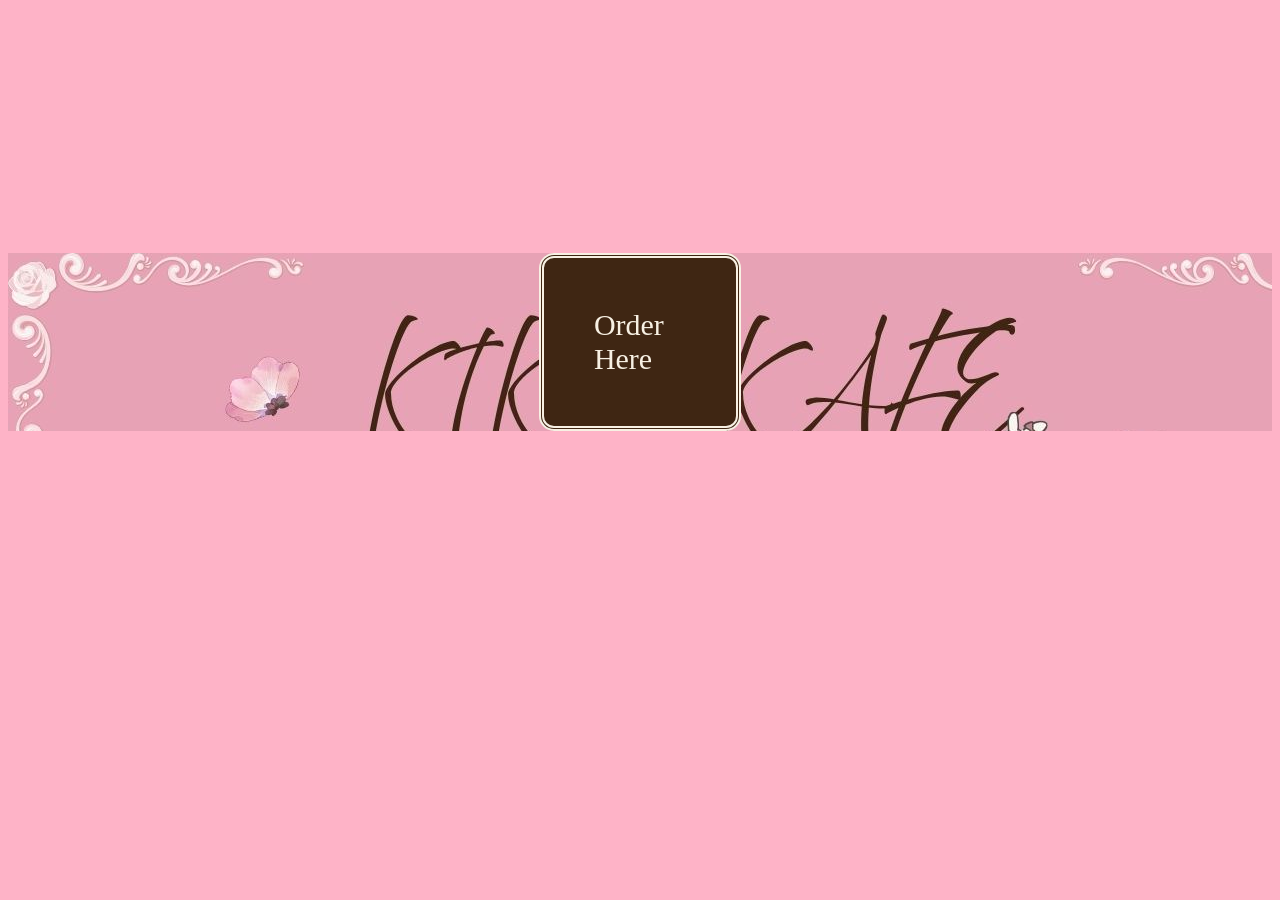
==== index.html @ 6c26b9e4 "Jul 21, 2026, 12:01 AM" ====
<!DOCTYPE html>
<html>
<head>
<title>KIKI'S CAFE</title>
<link href="style.css" rel="stylesheet">
<link rel="icon" type="png" href="Images/icon.webp">
</head>
<body>

<main>
<div class="homepage">
<div class="button">
    <a href="orderpage.html">Order Here</a>
</div>
</div>
</main>

</body>
</html>
---- style.css ----
html, body{
    background-color: #feb3c7;
}


.button {
    background-color: #3F2613;
    padding: 50px;
    align-items: center;
    justify-items: center;
    border-radius: 15px;
    border: 5px double #f7f0e3;
    margin-left: 42%;
    margin-right: 42%;
    margin-top: 20%;

}

.button a {
    color:#f7f0e3;
    font-size: 30px;
    text-decoration: none;
    
    font-family: Cambria, Cochin, Georgia, Times, 'Times New Roman', serif;
}

header {
    background-color: #A98360;
    padding: 20px;
}

.header {
    justify-items: center;
    align-items: center;
}

.header h1 {
    font-family:system-ui, -apple-system, BlinkMacSystemFont, 'Segoe UI', Roboto, Oxygen, Ubuntu, Cantarell, 'Open Sans', 'Helvetica Neue', sans-serif;
    font-size: 30px;
    color:#feb3c7
}

.container {
    display: grid;
    grid-template-columns:repeat(3, minmax(250px, 1fr));

}

.menu {
    grid-column: 1 / span 2 ;
}
.menu img { 
    width: 100%;
    height: auto;
}

.system {
     margin: 20px;
     font-family: Georgia, 'Times New Roman', Times, serif;
     font-size: 15px;
}
.homepage {
    background-image: url(Images/homepage-bg.jpg);
}
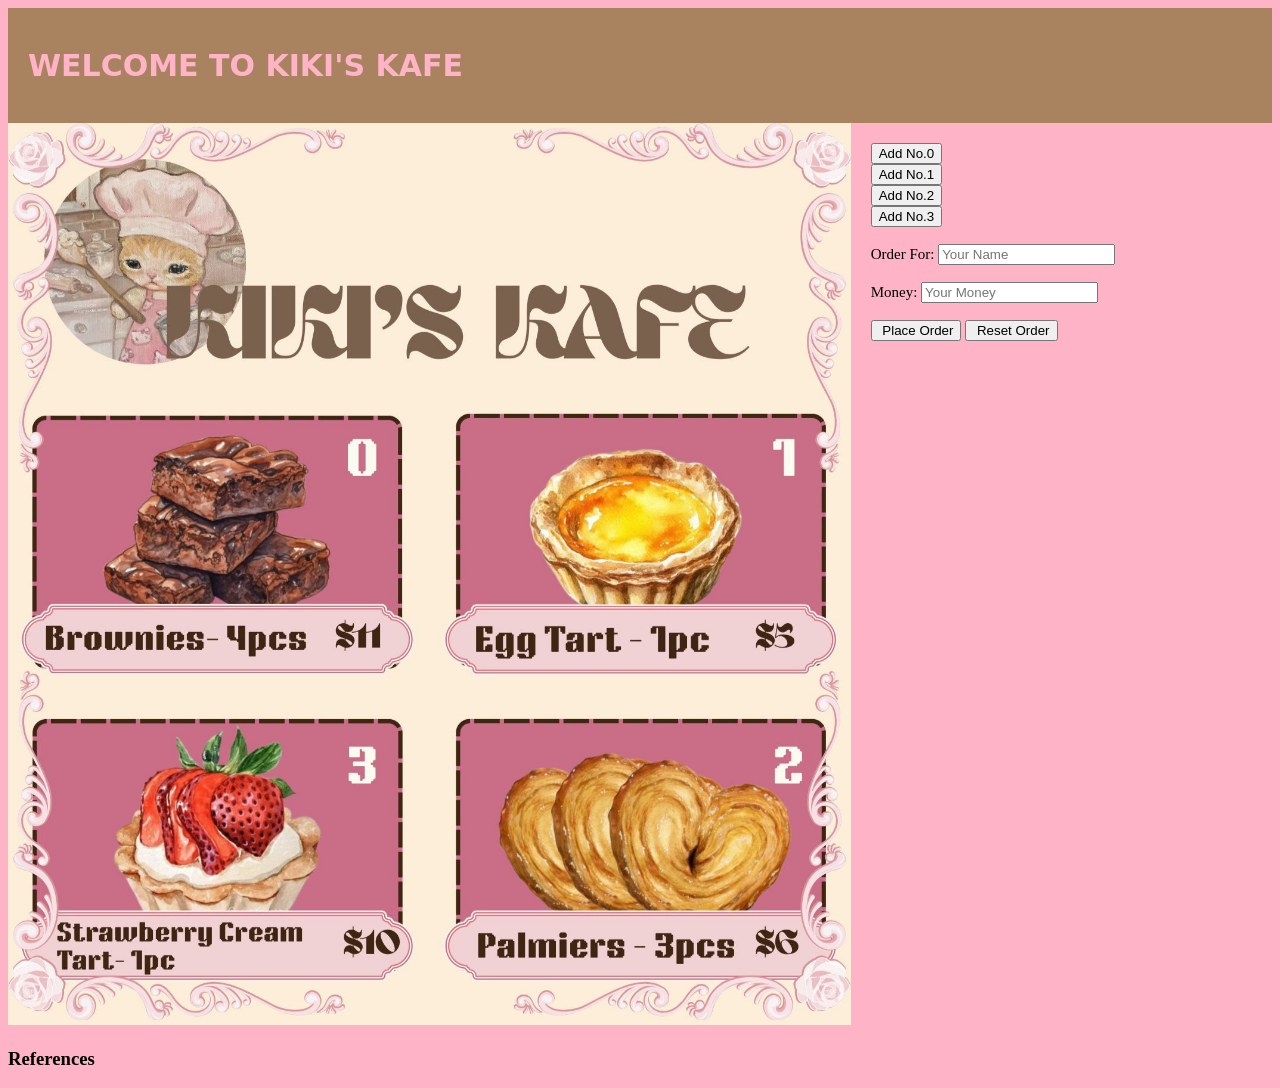
==== commit 3ced6f9a: "Jul 23, 2026, 9:29 PM" ====
--- a/index.html
+++ b/index.html
@@ -1,20 +1,70 @@
 <!DOCTYPE html>
 <html>
 <head>
-<title>KIKI'S CAFE</title>
+<title>KIKI'S KAFE</title>
 <link href="style.css" rel="stylesheet">
 <link rel="icon" type="png" href="Images/icon.webp">
 </head>
 <body>
 
+<header>
+   <div class="header">
+      <h1>WELCOME TO KIKI'S KAFE</h1>
+   </div>
+</header>
+
 <main>
-<div class="homepage">
-<div class="button">
-    <a href="orderpage.html">Order Here</a>
-</div>
-</div>
+<div class="container">
+<!--displays the menu picture for the user-->
+ <div class="menu">
+    <img src="Images/menu.jpg"> 
+ </div>
+
+ <div class="system">
+
+<!--buttons to add items into the users order-->
+<button onclick="getFormInput('Brownies', 11)"> Add No.0</button><br>
+<button onclick="getFormInput('Egg Tart', 5)"> Add No.1</button><br>
+<button onclick="getFormInput('Palmiers', 10)"> Add No.2</button><br>
+<button onclick="getFormInput('Strawberry Cream Tart', 6)"> Add No.3</button>
+<br>
+<br>
+
+<form onsubmit="return false;">
+<!--Items that the user adds will be listed with price as they order-->
+<div id="userOrder"></div>
+<div id="userTotal"></div>
+<!--where the user will put a name for their order-->
+<label for="nameField">Order For:</label>
+   <input type="text" id="nameField" name="formName" placeHolder="Your Name">
+<br>
+<br>
+<!--where user will put in their money so the program can determine if they have enough or not-->
+<label for="moneyField">Money:</label>
+   <input type="text" id="moneyField" name="formMoney" placeHolder="Your Money">
+<br>
+<br>
+<!--button for the user to submit their order to receive a receipt-->
+   <input type="button" onclick="placeOrder()" value=" Place Order">
+<!--button for if the user wants to reset/start over with their order-->
+   <input type="button" onclick="resetOrder()" value=" Reset Order">
+<!--where the users receipt will be displayed-->
+<div id="receiptOutput"></div>
+</form>
+
+
 </main>
 
+<footer>
+ <div class="footer">
+   <h3>References</h3>
+</div>
+</footer>
+
+
+
+
+<script src="script.js"></script>
 </body>
 </html>
 
--- a/style.css
+++ b/style.css
@@ -59,6 +59,4 @@
      font-family: Georgia, 'Times New Roman', Times, serif;
      font-size: 15px;
 }
-.homepage {
-    background-image: url(Images/homepage-bg.jpg);
-}
+
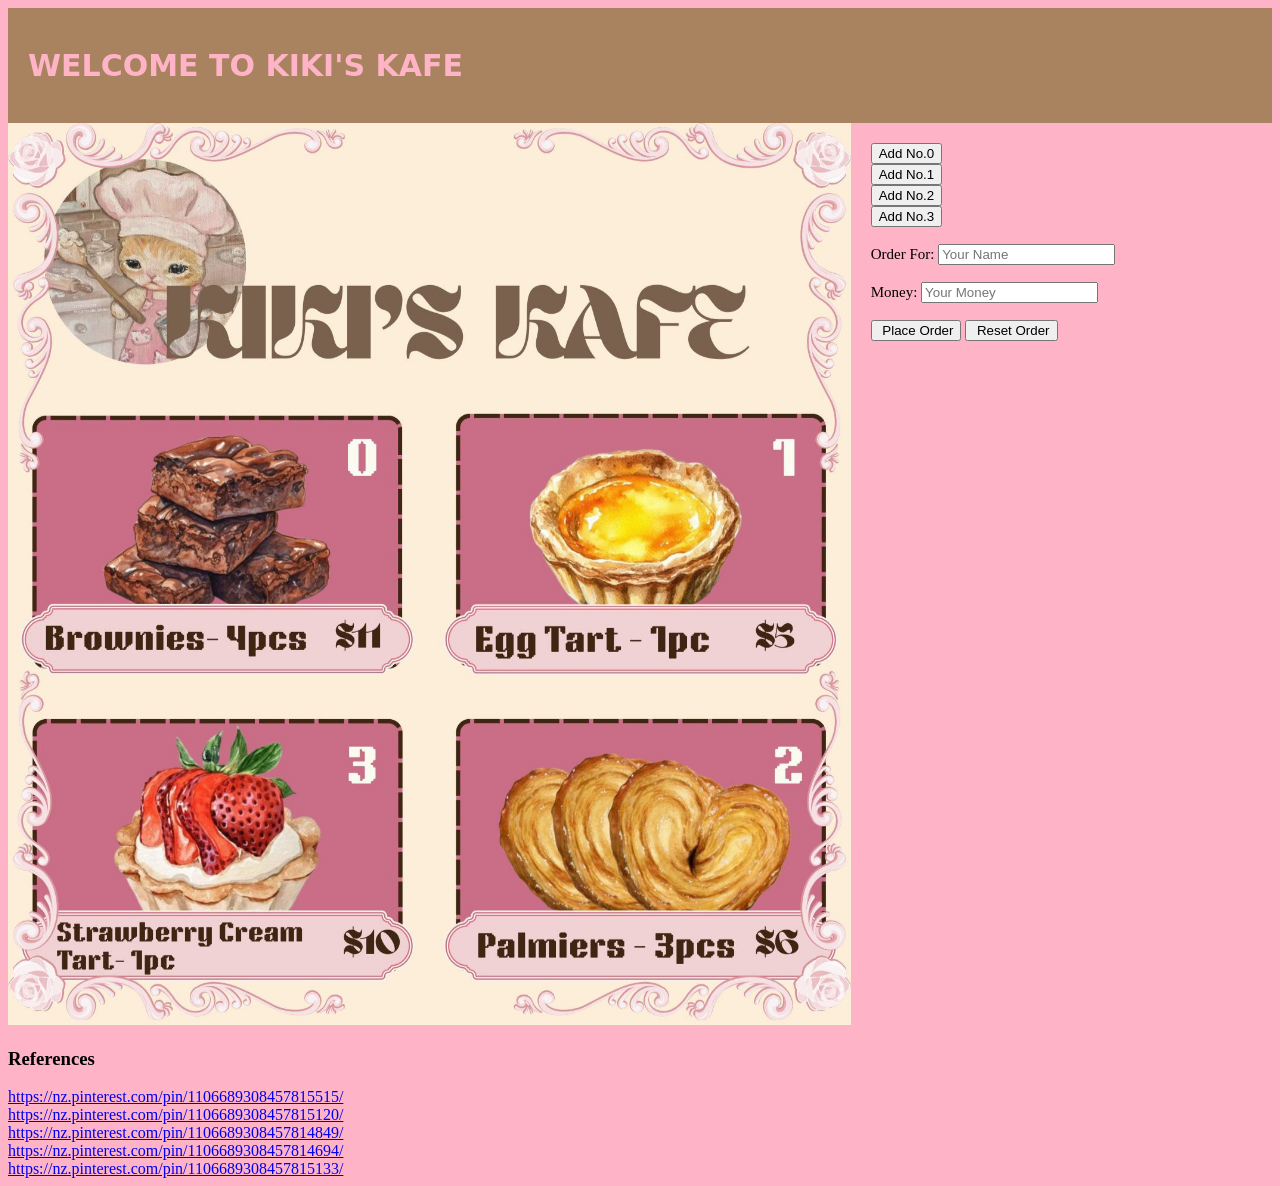
==== commit 24811cb0: "Jul 23, 2026, 9:36 PM" ====
--- a/index.html
+++ b/index.html
@@ -58,6 +58,13 @@
 <footer>
  <div class="footer">
    <h3>References</h3>
+   <a href="https://nz.pinterest.com/pin/1106689308457815515/">https://nz.pinterest.com/pin/1106689308457815515/</a><br>
+   <a href="https://nz.pinterest.com/pin/1106689308457815120/">https://nz.pinterest.com/pin/1106689308457815120/</a><br>
+   <a href="https://nz.pinterest.com/pin/1106689308457814849/">https://nz.pinterest.com/pin/1106689308457814849/</a><br>
+   <a href="https://nz.pinterest.com/pin/1106689308457814694/">https://nz.pinterest.com/pin/1106689308457814694/</a><br>
+   <a href="https://nz.pinterest.com/pin/1106689308457815133/">https://nz.pinterest.com/pin/1106689308457815133/</a><br>
+   
+
 </div>
 </footer>
 
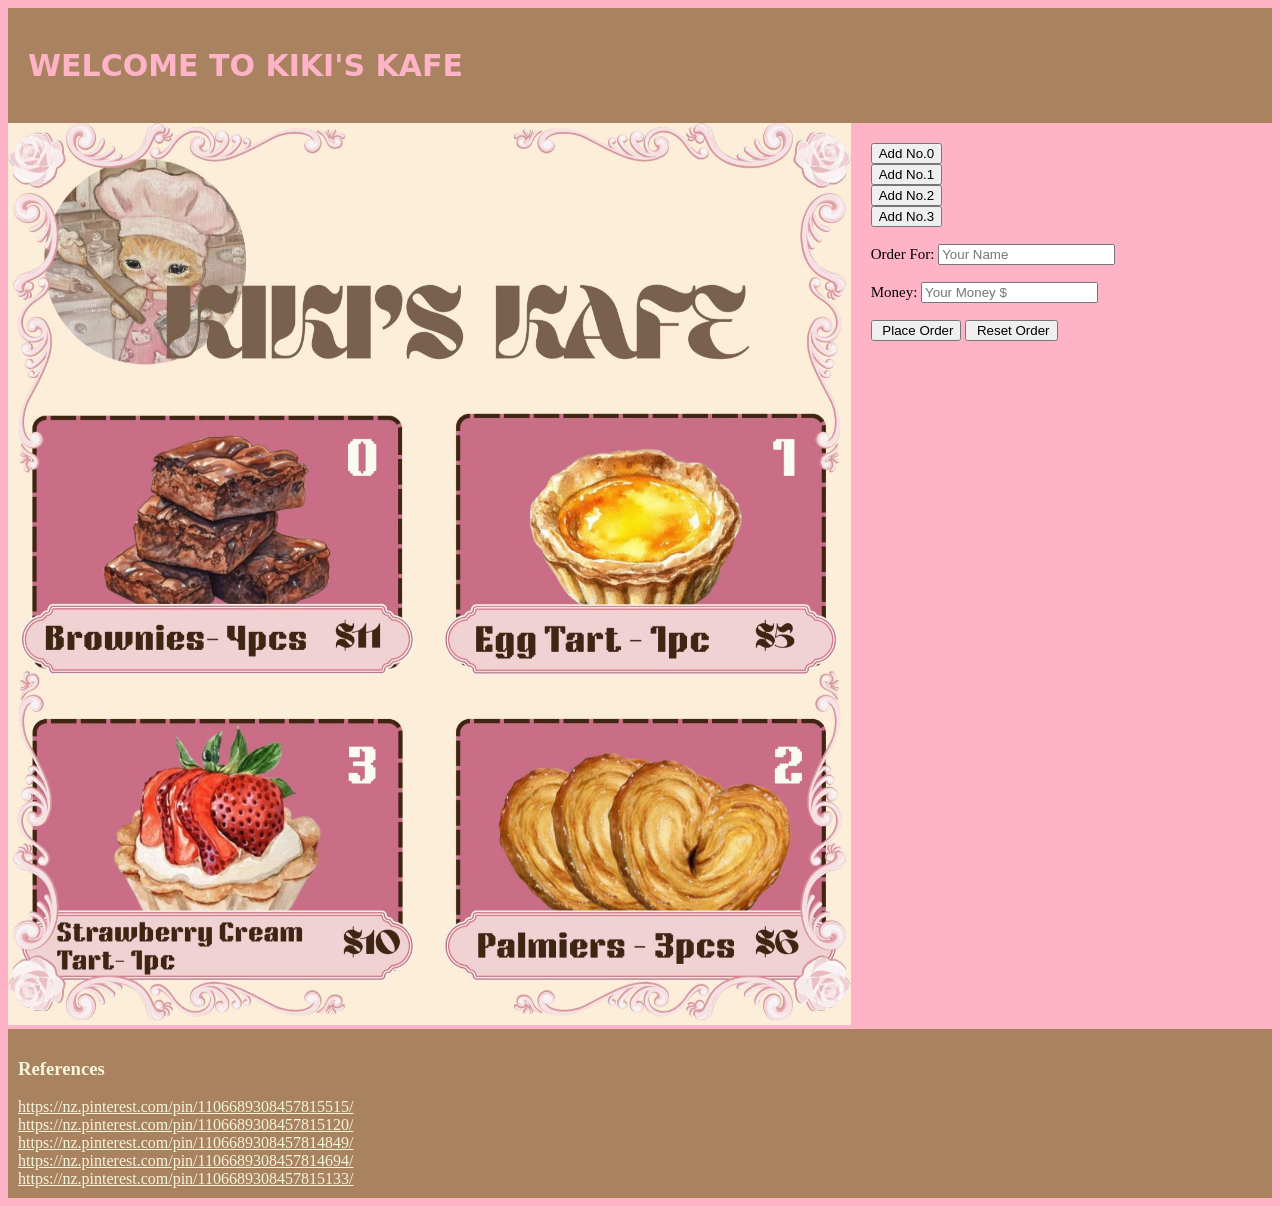
==== commit 5418a540: "Jul 23, 2026, 9:49 PM" ====
--- a/index.html
+++ b/index.html
@@ -41,7 +41,7 @@
 <br>
 <!--where user will put in their money so the program can determine if they have enough or not-->
 <label for="moneyField">Money:</label>
-   <input type="text" id="moneyField" name="formMoney" placeHolder="Your Money">
+   <input type="text" id="moneyField" name="formMoney" placeHolder="Your Money $">
 <br>
 <br>
 <!--button for the user to submit their order to receive a receipt-->
--- a/style.css
+++ b/style.css
@@ -59,4 +59,13 @@
      font-family: Georgia, 'Times New Roman', Times, serif;
      font-size: 15px;
 }
-
+footer {
+    background-color: #A98360;
+    padding: 10px;
+}
+.footer {
+    color: beige;
+}
+.footer a {
+    color: beige;
+}
